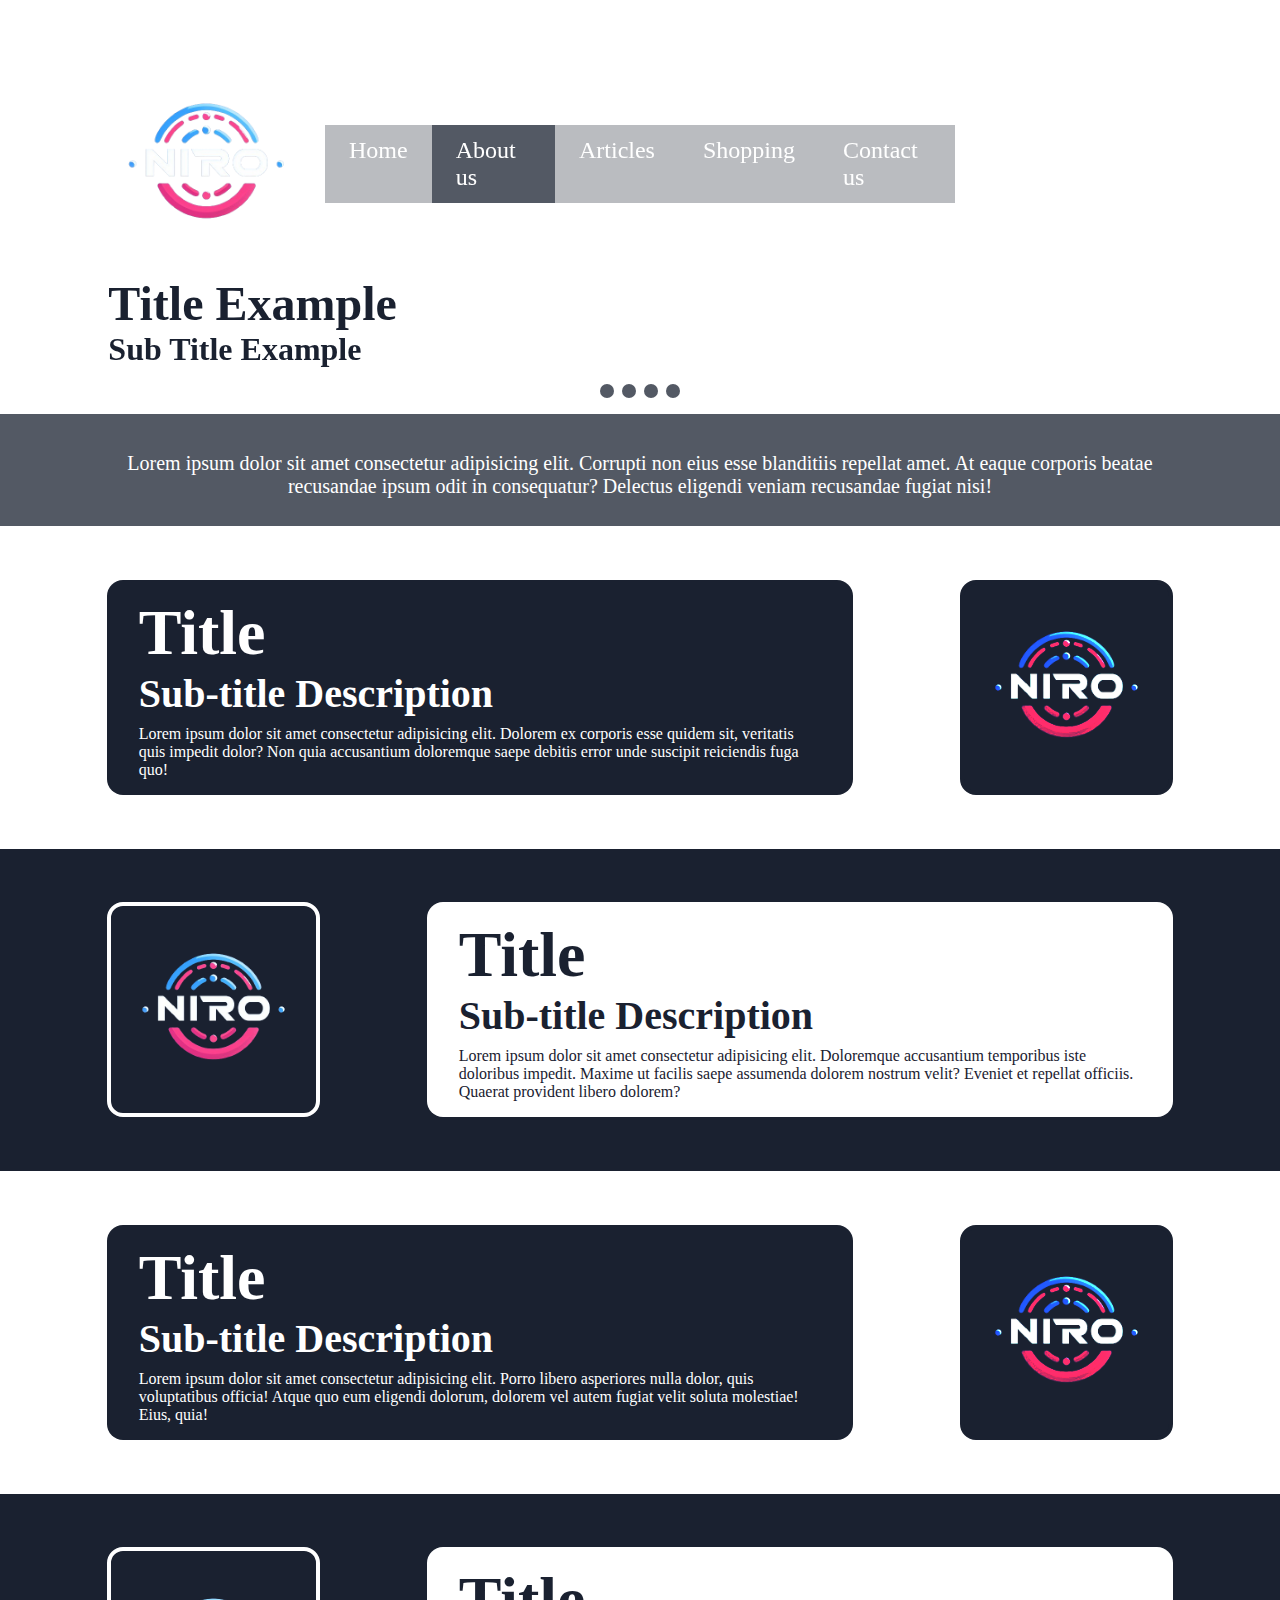
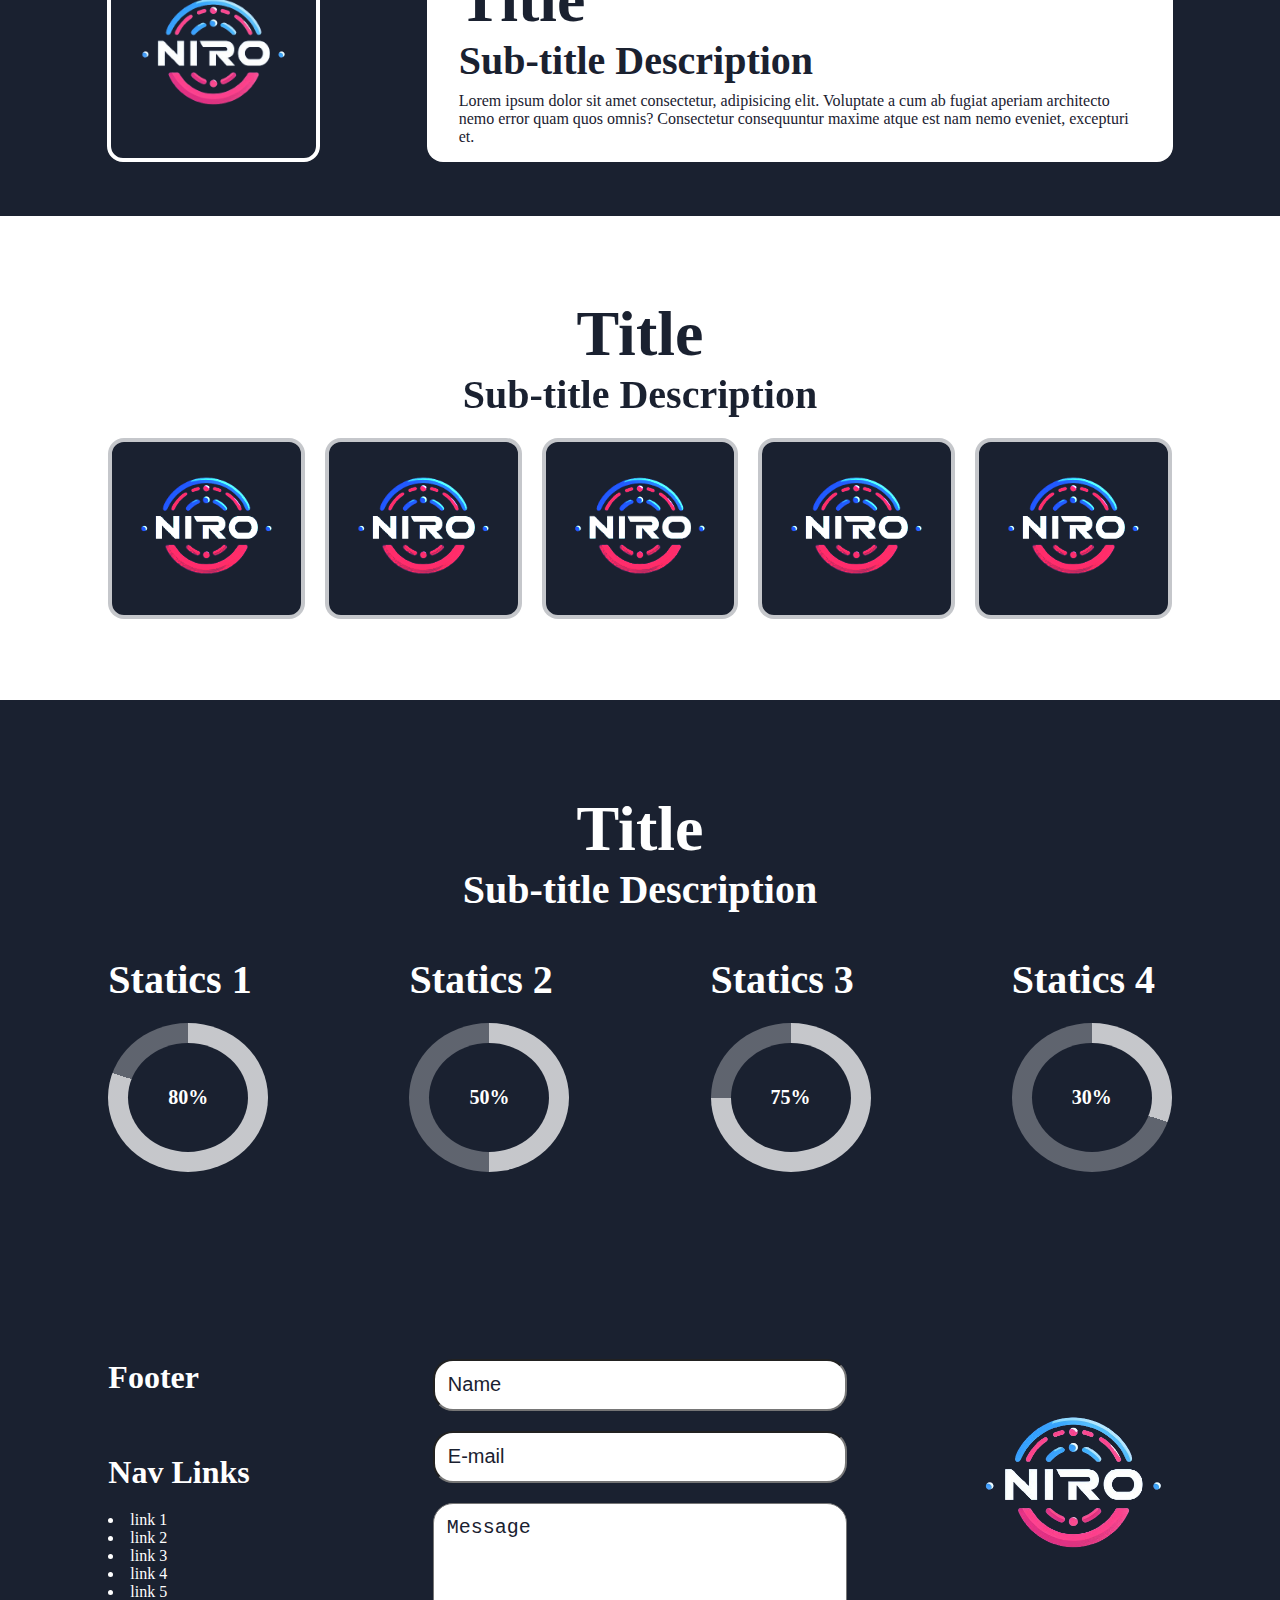
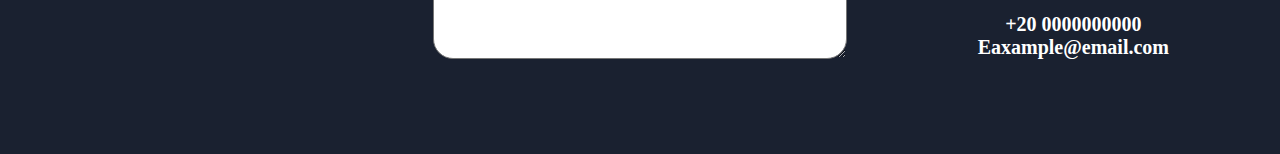
==== about-us/about-us.html @ 6268d71a "Inilaizing" ====
<!DOCTYPE html>
<html lang="en">
  <head>
    <meta charset="UTF-8" />
    <meta name="viewport" content="width=device-width, initial-scale=1.0" />
    <link rel="stylesheet" href="../glopal.css" />
    <link rel="stylesheet" href="./about-us.css" />
    <title>Document</title>
  </head>
  <body>
    <header></header>
    <aside></aside>
    <main>
      <section class="section1">
        <article>
          <h1>Title</h1>
          <h3>Sub-title Description</h3>
          <p>
            Lorem ipsum dolor sit amet consectetur adipisicing elit. Dolorem ex
            corporis esse quidem sit, veritatis quis impedit dolor? Non quia
            accusantium doloremque saepe debitis error unde suscipit reiciendis
            fuga quo!
          </p>
        </article>
        <div class="img-wraper1"></div>
      </section>
      <section class="section2">
        <article>
          <h1>Title</h1>
          <h3>Sub-title Description</h3>
          <p>
            Lorem ipsum dolor sit amet consectetur adipisicing elit. Doloremque
            accusantium temporibus iste doloribus impedit. Maxime ut facilis
            saepe assumenda dolorem nostrum velit? Eveniet et repellat officiis.
            Quaerat provident libero dolorem?
          </p>
        </article>
        <div class="img-wraper1"></div>
      </section>
      <section class="section3">
        <article>
          <h1>Title</h1>
          <h3>Sub-title Description</h3>
          <p>
            Lorem ipsum dolor sit amet consectetur adipisicing elit. Porro
            libero asperiores nulla dolor, quis voluptatibus officia! Atque quo
            eum eligendi dolorum, dolorem vel autem fugiat velit soluta
            molestiae! Eius, quia!
          </p>
        </article>
        <div class="img-wraper1"></div>
      </section>
      <section class="section4">
        <article>
          <h1>Title</h1>
          <h3>Sub-title Description</h3>
          <p>
            Lorem ipsum dolor sit amet consectetur, adipisicing elit. Voluptate
            a cum ab fugiat aperiam architecto nemo error quam quos omnis?
            Consectetur consequuntur maxime atque est nam nemo eveniet,
            excepturi et.
          </p>
        </article>
        <div class="img-wraper1"></div>
      </section>
      <section class="section5">
        <div class="info-wraper1">
          <h1>Title</h1>
          <h3>Sub-title Description</h3>
        </div>
        <div class="img-wraper1">
          <div class="img-wraper2"></div>
          <div class="img-wraper2"></div>
          <div class="img-wraper2"></div>
          <div class="img-wraper2"></div>
          <div class="img-wraper2"></div>
        </div>
      </section>
      <section class="section6">
        <div class="info-wraper1">
          <h1>Title</h1>
          <h3>Sub-title Description</h3>
        </div>
        <div class="info-wraper2">
          <div class="info-wraper3">
            <h3>Statics 1</h3>
            <div class="range range1">
              <div class="precent">80%</div>
            </div>
          </div>
          <div class="info-wraper3">
            <h3>Statics 2</h3>
            <div class="range range2">
              <div class="precent">50%</div>
            </div>
          </div>
          <div class="info-wraper3">
            <h3>Statics 3</h3>
            <div class="range range3">
              <div class="precent">75%</div>
            </div>
          </div>
          <div class="info-wraper3">
            <h3>Statics 4</h3>
            <div class="range range4">
              <div class="precent">30%</div>
            </div>
          </div>
        </div>
      </section>
    </main>
    <footer></footer>
    <script src="../glopal.js"></script>
    <script src="./about-us.js"></script>
  </body>
</html>
---- glopal.css ----
* {
    margin: 0;
    padding: 0;
    box-sizing: border-box;
}
:root {
    --color1: rgba(255, 255, 255, 100%);
    --color1-75: rgba(255, 255, 255, 75%);
    --color1-50: rgba(255, 255, 255, 50%);
    --color1-30: rgba(255, 255, 255, 30%);
    --color2: rgba(26, 33, 48, 100%);
    --color2-75: rgba(26, 33, 48, 75%);
    --color2-50: rgba(26, 33, 48, 50%);
    --color2-30: rgba(26, 33, 48, 30%);
    --color3: rgba(131, 180, 255, 100%);
    --color3-75: rgba(131, 180, 255, 75%);
    --color3-50: rgba(131, 180, 255, 50%);
    --color3-30: rgba(131, 180, 255, 30%);
}
/* #################### header #################### */
header {
    background: url(./images/476eaed507dc46eaae9f7516cd02522b.png~tplv-6bxrjdptv7-image.png) no-repeat;
    background-position: top center;
    background-size: cover;
    background-color: var(--color1-40);
    background-blend-mode: overlay;
    display: grid;
    grid-template-columns: repeat(12, 1fr);
    grid-template-rows: 2fr 0.75fr auto 1fr;
    padding:  3.25em 0 0 0;
    color: var(--color2);
    column-gap: 1.25em;
    animation: positioning 10s ease-in-out infinite alternate;
}
header .info-wraper1 {
    grid-area: 1 / 2 / 1 span / 10 span;
    display: grid;
    grid-template-columns: repeat(10, 1fr);
    grid-template-rows: 0.5fr 0.25fr 0.5fr;
    backdrop-filter: blur(0.25em);
    gap: 1.25em;
}
header .info-wraper1 .logo {
    grid-area: 1 / 1 / 3 span / 2 span;
    background: url(./images/778888e7e22f4e7ca39a006583a28d4b.png_tplv-6bxrjdptv7-image-removebg-preview.png) no-repeat;
    background-position: center center;
    background-size: cover;
}
header .info-wraper1 nav{
    grid-area: 2 / 3 / 1 span / 6 span;
    display: flex;
    color: var(--color1);
    font-size: 1.5em;
}
header .info-wraper1 nav div {
    padding: 0.5em 1em;
    cursor: pointer;
    background: var(--color2-30);
}
header .info-wraper1 nav div:hover {
    background: var(--color2-75);
    transition: 0.25s ease-in;
}
header .info-wraper2 {
    grid-area: 2 / 2 / 1 span / 10 span;
    backdrop-filter: blur(0.25em);
}
header .info-wraper2 h2 {
    font-size: 3em;
}
header .info-wraper2 h4 {
    font-size: 2em;
}
header .slider {
    grid-area: 3 / 2 / 1 span / 10 span;
    display: flex;
    justify-content: center;
    gap: 0.5em;
    backdrop-filter: blur(0.25em);
    padding: 1em;
}
header .slider div {
    width: 0.875em;
    height: 0.875em;
    background: var(--color2-75);
    border-radius: 50%;
}
header .info-wraper3 {
    grid-area: 4 / 1 / 1 span / 12 span;
    font-size: 1.25em;
    background: var(--color2-75);
    color: var(--color1);
    display: grid;
    grid-template-columns: repeat(12, 1fr);
    grid-template-rows: 0.5fr 1fr 0.5fr;
    text-align: center;
}
header .info-wraper3 p {
    grid-area: 2 / 2 / 1 span / 10 span;
}
/* #################### Footer #################### */
footer {
    display: grid;
    grid-template-columns: repeat(12, 1fr);
    grid-template-rows: 1fr 4fr 1fr;
    gap: 1.25em;
    color: var(--color1);
    background: var(--color2);
}
footer .info-wraper1 {
    grid-area: 2 / 2 / 1 span / 3 span;
    display: flex;
    flex-flow: column;
    justify-content: space-between;
}
footer .info-wraper1 h4 {
    font-size: 2em;
}
footer .info-wraper1 .info-wraper2 {
    display: flex;
    flex-flow: column;
    gap: 1.25em;
}
footer .info-wraper1 .info-wraper2 ul {
    list-style-position: inside;
    display: flex;
    flex-flow: column;
}
footer .info-wraper1 .info-wraper2 ul li {
    cursor: pointer;
}
footer form {
    grid-area: 2 / 5 / 1 span / 4 span;
    display: grid;
    grid-template-rows: 1fr 1fr 3fr;
    gap: 1.25em;
}
footer form * {
    padding: 0.625em;
    font-size: 1.25em;
    border-radius: 1em;
}
footer form *::placeholder{
    color: var(--color2);
}
footer form textarea {
    font-size: 1.25rem;
}
footer .info-wraper3 {
    grid-area: 2 / 10 / 1 span / 2 span;
    display: grid;
    grid-template-rows: 1fr auto auto;
    font-size: 1.25em;
    text-align: center;
    font-weight: 600;
}
footer .info-wraper3 .logo {
    background: url(./images/778888e7e22f4e7ca39a006583a28d4b.png_tplv-6bxrjdptv7-image-removebg-preview.png) no-repeat;
    background-position: center center;
    background-size: cover;
}
/* #################### Animations #################### */
@keyframes positioning {
    0%{
        background-position: top center;
    }
    
    100% {
        background-position: bottom center;
    }
}
@keyframes hover {
    0% {
        background: linear-gradient(0deg, var(--color1)0%, var(--color1-75) 5%);
        color: var(--color1);
    }
    10% {
        background: linear-gradient(0deg, var(--color1)10%, var(--color1-75)20%);
        color: var(--color1);
    }
    20% {
        background: linear-gradient(0deg, var(--color1)20%, var(--color1-75)30%);
        color: var(--color1);
    }
    30% {
        background: linear-gradient(0deg, var(--color1)30%, var(--color1-75)40%);
        color: var(--color1);
    }
    40% {
        background: linear-gradient(0deg, var(--color1)40%, var(--color1-75)50%);
        color: var(--color1);
    }
    50% {
        background: linear-gradient(0deg, var(--color1)50%, var(--color1-75)60%);
        color: var(--color1);
    }
    60% {
        background: linear-gradient(0deg, var(--color1)60%, var(--color1-75)70%);
    }
    70% {
        background: linear-gradient(0deg, var(--color1)70%, var(--color1-75)80%);
    }
    80% {
        background: linear-gradient(0deg, var(--color1)80%, var(--color1-75)90%);
    }
    90% {
        background: linear-gradient(0deg, var(--color1)90%, var(--color1-75)100%);
    }
    100% {
        background: linear-gradient(0deg, var(--color1)100%, var(--color1-75)0%);
    }
    80%, 90%, 100% {
        outline: 0.1em solid var(--color2);
        box-shadow: 0.25em 0.25em 0.1em var(--color1);
    }
}
---- about-us/about-us.css ----
#about-us {
  background: var(--color2-75);
}
main section {
  display: grid;
  grid-template-columns: repeat(12, 1fr);
  grid-template-rows: 1fr 4fr 1fr;
}
.section1,
.section3 {
  color: var(--color1);
}
.section1 article,
.section3 article {
  grid-area: 2 / 2 / 1 span / 7 span;
  padding: 1em 2em;
  background: var(--color2);
  border-radius: 1em;
}
.section1 .img-wraper1,
.section3 .img-wraper1 {
  grid-area: 2 / 10 / 1 span / 2 span;
  border: 0.25em solid var(--color2);
  border-radius: 1em;
  background: url(../images/778888e7e22f4e7ca39a006583a28d4b.png_tplv-6bxrjdptv7-image-removebg-preview.png)
    no-repeat;
  background-color: var(--color2);
  background-position: center center;
  background-size: cover;
  background-blend-mode: color-dodge;
}
.section1 .img-wraper1:hover,
.section3 .img-wraper1:hover {
  backdrop-filter: brightness(0.5);
  transition: 0.25s ease-in;
  cursor: pointer;
}
.section2,
.section4 {
  background: var(--color2);
  color: var(--color2);
}
.section2 article,
.section4 article {
  grid-area: 2 / 5 / 1 span / 7 span;
  padding: 1em 2em;
  border-radius: 1em;
  background: var(--color1);
}
.section2 .img-wraper1,
.section4 .img-wraper1 {
  grid-area: 2 / 2 / 1 span / 2 span;
  border: 0.25em solid var(--color1);
  border-radius: 1em;
  background: url(../images/778888e7e22f4e7ca39a006583a28d4b.png_tplv-6bxrjdptv7-image-removebg-preview.png)
    no-repeat;
  background-position: center center;
  background-size: cover;
}
.section2 .img-wraper1:hover,
.section4 .img-wraper1:hover {
  backdrop-filter: brightness(1.5);
  transition: 0.25s ease-in;
  cursor: pointer;
}
h1 {
  font-size: 4em;
  font-weight: 800;
}
h3 {
  font-size: 2.5em;
  font-weight: 700;
}
p {
  margin: 0.5em 0 0 0;
}
/* #################### Section 5 #################### */
.section5 {
  display: grid;
  grid-template-columns: repeat(12, 1fr);
  grid-template-rows: 1fr 2fr 3fr 1fr;
  gap: 1.25em;
  background: var(--color1);
  color: var(--color2);
}
.section5 .info-wraper1 {
  grid-area: 2 / 2 / 1 span / 10 span;
  text-align: center;
  backdrop-filter: blur(0.2em);
}
.section5 .info-wraper1 h1 {
  font-size: 4em;
}
.section5 .info-wraper1 h3 {
  font-size: 2.5em;
}
.section5 .img-wraper1 {
  grid-area: 3 / 2 / 1 span / 10 span;
  display: flex;
  gap: 1.25em;
}
.section5 .img-wraper1 .img-wraper2 {
  width: calc((100% - 1.25em) / 3);
  border-radius: 1em;
  background: url(../images/778888e7e22f4e7ca39a006583a28d4b.png_tplv-6bxrjdptv7-image-removebg-preview.png)
    no-repeat;
  background-position: center center;
  background-size: cover;
  background-blend-mode: color-dodge;
  background-color: var(--color2);
  border: 0.25em solid var(--color1-75);
  transition: 0.25s ease-in-out;
  cursor: pointer;
}
.section5 .img-wraper1 .img-wraper2:hover {
  width: calc((100% - 1.25em) / 0.5);
  transition: 0.25s ease-in-out;
  backdrop-filter: blur(2em);
  background-size: contain;
}
/* #################### Section 6 #################### */
.section6 {
  display: grid;
  grid-template-columns: repeat(12, 1fr);
  grid-template-rows: 1fr 2fr 3fr 1fr;
  gap: 1.25em;
  background: var(--color2);
  color: var(--color1);
}
.section6 .info-wraper1 {
  grid-area: 2 / 2 / 1 span / 10 span;
  text-align: center;
}
.section6 .info-wraper1 h1 {
  font-size: 4em;
}
.section6 .info-wraper1 h3 {
  font-size: 2.5em;
}
.section6 .info-wraper2 {
  grid-area: 3 / 2 / 1 span / 10 span;
  display: flex;
  justify-content: space-between;
}
.section6 .info-wraper2 .info-wraper3 {
  display: flex;
  flex-flow: column;
  gap: 1.25em;
}
.section6 .info-wraper2 .info-wraper3 h3 {
  font-size: 2.5em;
}
.range {
  background: conic-gradient(var(--color1-75) 80%, var(--color1-30) 0);
  padding: 1.25em;
  border-radius: 50%;
}
.range2 {
  background: conic-gradient(var(--color1-75) 50%, var(--color1-30) 0);
}
.range3 {
  background: conic-gradient(var(--color1-75) 75%, var(--color1-30) 0);
}
.range4 {
  background: conic-gradient(var(--color1-75) 30%, var(--color1-30) 0);
}
.precent {
  text-align: center;
  background: var(--color2);
  border-radius: 50%;
  font-size: 1.25em;
  padding: 2.15em 2em;
  font-weight: 800;
  width: fit-content;
}
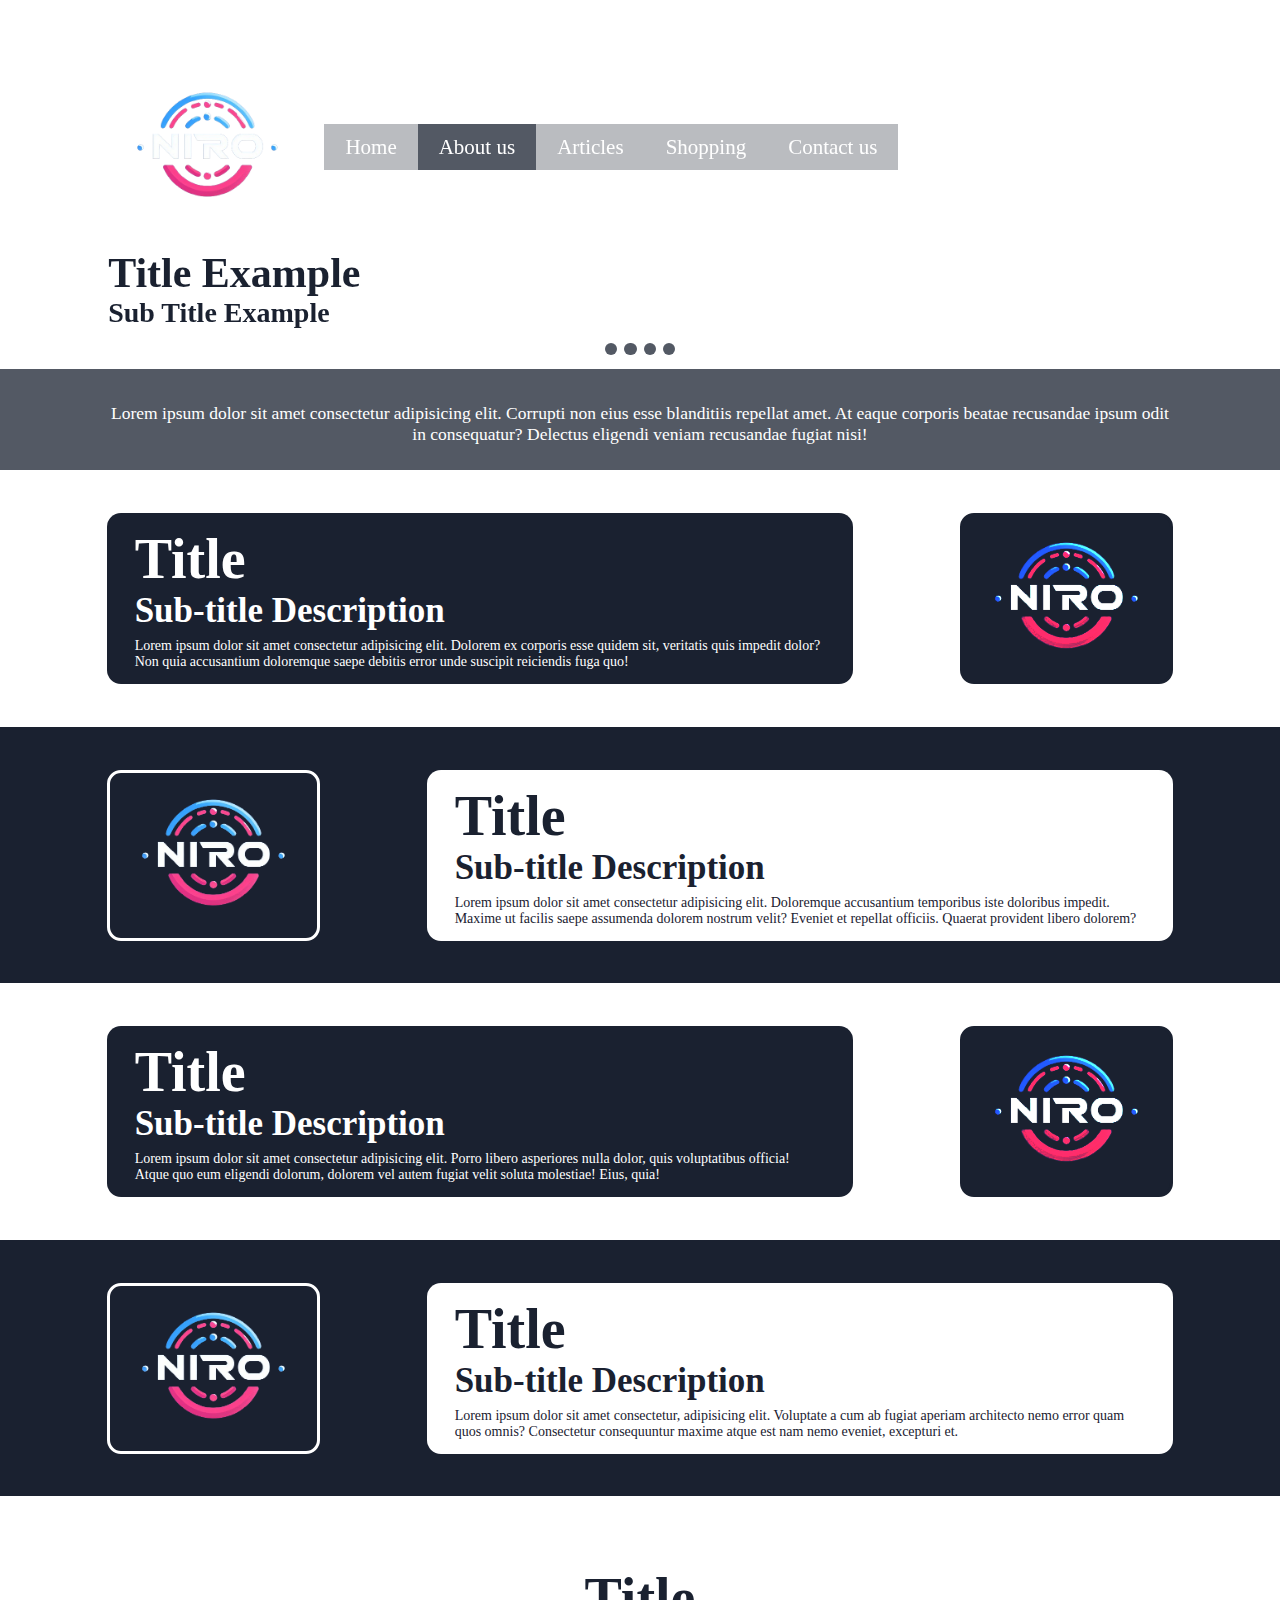
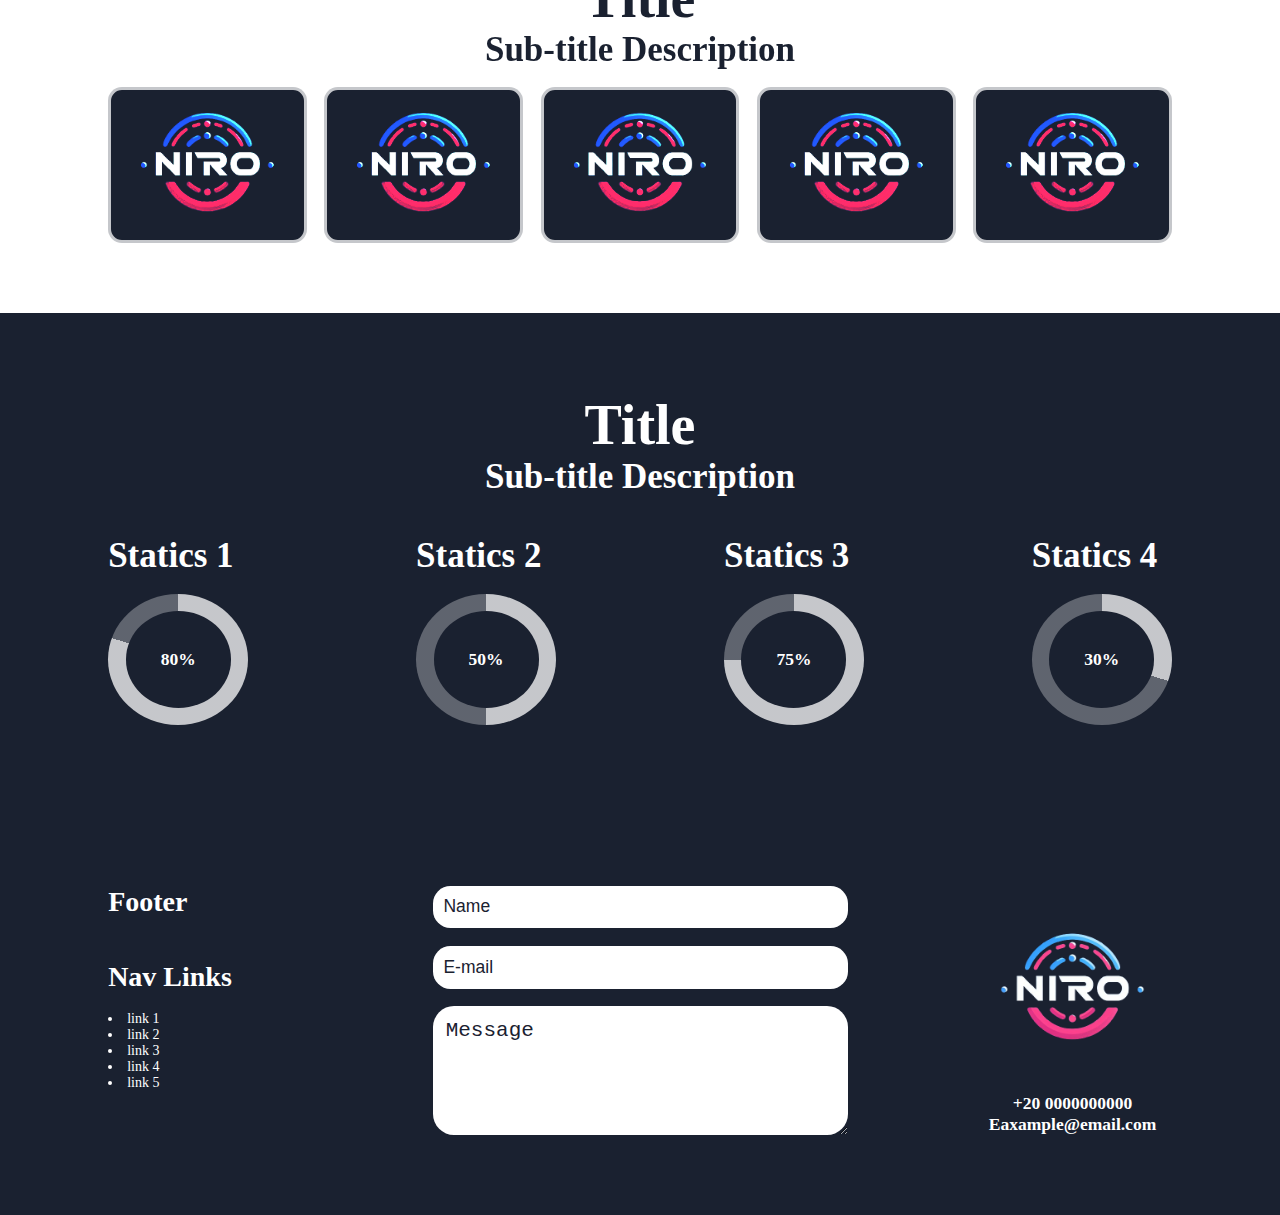
==== commit a25bee34: "Edite 2" ====
--- a/about-us/about-us.html
+++ b/about-us/about-us.html
@@ -3,6 +3,7 @@
   <head>
     <meta charset="UTF-8" />
     <meta name="viewport" content="width=device-width, initial-scale=1.0" />
+    <link rel="shortcut icon" href="../images/Icon.png" type="image/x-icon" />
     <link rel="stylesheet" href="../glopal.css" />
     <link rel="stylesheet" href="./about-us.css" />
     <title>Document</title>
--- a/glopal.css
+++ b/glopal.css
@@ -1,216 +1,256 @@
 * {
-    margin: 0;
-    padding: 0;
-    box-sizing: border-box;
+  margin: 0;
+  padding: 0;
+  box-sizing: border-box;
+  scroll-behavior: smooth;
 }
 :root {
-    --color1: rgba(255, 255, 255, 100%);
-    --color1-75: rgba(255, 255, 255, 75%);
-    --color1-50: rgba(255, 255, 255, 50%);
-    --color1-30: rgba(255, 255, 255, 30%);
-    --color2: rgba(26, 33, 48, 100%);
-    --color2-75: rgba(26, 33, 48, 75%);
-    --color2-50: rgba(26, 33, 48, 50%);
-    --color2-30: rgba(26, 33, 48, 30%);
-    --color3: rgba(131, 180, 255, 100%);
-    --color3-75: rgba(131, 180, 255, 75%);
-    --color3-50: rgba(131, 180, 255, 50%);
-    --color3-30: rgba(131, 180, 255, 30%);
+  --color1: rgba(255, 255, 255, 100%);
+  --color1-75: rgba(255, 255, 255, 75%);
+  --color1-50: rgba(255, 255, 255, 50%);
+  --color1-30: rgba(255, 255, 255, 30%);
+  --color2: rgba(26, 33, 48, 100%);
+  --color2-75: rgba(26, 33, 48, 75%);
+  --color2-50: rgba(26, 33, 48, 50%);
+  --color2-30: rgba(26, 33, 48, 30%);
+  --color3: rgba(131, 180, 255, 100%);
+  --color3-75: rgba(131, 180, 255, 75%);
+  --color3-50: rgba(131, 180, 255, 50%);
+  --color3-30: rgba(131, 180, 255, 30%);
 }
 /* #################### header #################### */
 header {
-    background: url(./images/476eaed507dc46eaae9f7516cd02522b.png~tplv-6bxrjdptv7-image.png) no-repeat;
-    background-position: top center;
-    background-size: cover;
-    background-color: var(--color1-40);
-    background-blend-mode: overlay;
-    display: grid;
-    grid-template-columns: repeat(12, 1fr);
-    grid-template-rows: 2fr 0.75fr auto 1fr;
-    padding:  3.25em 0 0 0;
-    color: var(--color2);
-    column-gap: 1.25em;
-    animation: positioning 10s ease-in-out infinite alternate;
+  background: url(./images/476eaed507dc46eaae9f7516cd02522b.png~tplv-6bxrjdptv7-image.png)
+    no-repeat;
+  background-position: top center;
+  background-size: cover;
+  background-color: var(--color1-40);
+  background-blend-mode: overlay;
+  display: grid;
+  grid-template-columns: repeat(12, 1fr);
+  grid-template-rows: 2fr 0.75fr auto 1fr;
+  padding: 3.25em 0 0 0;
+  color: var(--color2);
+  column-gap: 1.25em;
+  animation: positioning 10s ease-in-out infinite alternate;
 }
 header .info-wraper1 {
-    grid-area: 1 / 2 / 1 span / 10 span;
-    display: grid;
-    grid-template-columns: repeat(10, 1fr);
-    grid-template-rows: 0.5fr 0.25fr 0.5fr;
-    backdrop-filter: blur(0.25em);
-    gap: 1.25em;
+  grid-area: 1 / 2 / 1 span / 10 span;
+  display: grid;
+  grid-template-columns: repeat(10, 1fr);
+  grid-template-rows: 0.5fr 0.25fr 0.5fr;
+  backdrop-filter: blur(0.25em);
+  gap: 1.25em;
 }
 header .info-wraper1 .logo {
-    grid-area: 1 / 1 / 3 span / 2 span;
-    background: url(./images/778888e7e22f4e7ca39a006583a28d4b.png_tplv-6bxrjdptv7-image-removebg-preview.png) no-repeat;
-    background-position: center center;
-    background-size: cover;
-}
-header .info-wraper1 nav{
-    grid-area: 2 / 3 / 1 span / 6 span;
-    display: flex;
-    color: var(--color1);
-    font-size: 1.5em;
+  grid-area: 1 / 1 / 3 span / 2 span;
+  background: url(./images/778888e7e22f4e7ca39a006583a28d4b.png_tplv-6bxrjdptv7-image-removebg-preview.png)
+    no-repeat;
+  background-position: center center;
+  background-size: cover;
+}
+header .info-wraper1 nav {
+  grid-area: 2 / 3 / 1 span / 6 span;
+  display: flex;
+  color: var(--color1);
+  font-size: 1.5em;
 }
 header .info-wraper1 nav div {
-    padding: 0.5em 1em;
-    cursor: pointer;
-    background: var(--color2-30);
+  padding: 0.5em 1em;
+  cursor: pointer;
+  background: var(--color2-30);
 }
 header .info-wraper1 nav div:hover {
-    background: var(--color2-75);
-    transition: 0.25s ease-in;
+  background: var(--color2-75);
+  transition: 0.25s ease-in;
 }
 header .info-wraper2 {
-    grid-area: 2 / 2 / 1 span / 10 span;
-    backdrop-filter: blur(0.25em);
+  grid-area: 2 / 2 / 1 span / 10 span;
+  backdrop-filter: blur(0.25em);
 }
 header .info-wraper2 h2 {
-    font-size: 3em;
+  font-size: 3em;
 }
 header .info-wraper2 h4 {
-    font-size: 2em;
+  font-size: 2em;
 }
 header .slider {
-    grid-area: 3 / 2 / 1 span / 10 span;
-    display: flex;
-    justify-content: center;
-    gap: 0.5em;
-    backdrop-filter: blur(0.25em);
-    padding: 1em;
+  grid-area: 3 / 2 / 1 span / 10 span;
+  display: flex;
+  justify-content: center;
+  gap: 0.5em;
+  backdrop-filter: blur(0.25em);
+  padding: 1em;
 }
 header .slider div {
-    width: 0.875em;
-    height: 0.875em;
-    background: var(--color2-75);
-    border-radius: 50%;
+  width: 0.875em;
+  height: 0.875em;
+  background: var(--color2-75);
+  border-radius: 50%;
 }
 header .info-wraper3 {
-    grid-area: 4 / 1 / 1 span / 12 span;
-    font-size: 1.25em;
-    background: var(--color2-75);
-    color: var(--color1);
-    display: grid;
-    grid-template-columns: repeat(12, 1fr);
-    grid-template-rows: 0.5fr 1fr 0.5fr;
-    text-align: center;
+  grid-area: 4 / 1 / 1 span / 12 span;
+  font-size: 1.25em;
+  background: var(--color2-75);
+  color: var(--color1);
+  display: grid;
+  grid-template-columns: repeat(12, 1fr);
+  grid-template-rows: 0.5fr 1fr 0.5fr;
+  text-align: center;
 }
 header .info-wraper3 p {
-    grid-area: 2 / 2 / 1 span / 10 span;
+  grid-area: 2 / 2 / 1 span / 10 span;
 }
 /* #################### Footer #################### */
 footer {
-    display: grid;
-    grid-template-columns: repeat(12, 1fr);
-    grid-template-rows: 1fr 4fr 1fr;
-    gap: 1.25em;
-    color: var(--color1);
-    background: var(--color2);
-}
+  display: grid;
+  grid-template-columns: repeat(12, 1fr);
+  grid-template-rows: 1fr 4fr 1fr;
+  gap: 1.25em;
+  color: var(--color1);
+  background: var(--color2);
+}
+
 footer .info-wraper1 {
-    grid-area: 2 / 2 / 1 span / 3 span;
-    display: flex;
-    flex-flow: column;
-    justify-content: space-between;
+  grid-area: 2 / 2 / 1 span / 3 span;
+  display: flex;
+  flex-flow: column;
+  justify-content: space-between;
 }
 footer .info-wraper1 h4 {
-    font-size: 2em;
+  font-size: 2em;
 }
 footer .info-wraper1 .info-wraper2 {
-    display: flex;
-    flex-flow: column;
-    gap: 1.25em;
+  display: flex;
+  flex-flow: column;
+  gap: 1.25em;
 }
 footer .info-wraper1 .info-wraper2 ul {
-    list-style-position: inside;
-    display: flex;
-    flex-flow: column;
+  list-style-position: inside;
+  display: flex;
+  flex-flow: column;
 }
 footer .info-wraper1 .info-wraper2 ul li {
-    cursor: pointer;
+  cursor: pointer;
 }
 footer form {
-    grid-area: 2 / 5 / 1 span / 4 span;
-    display: grid;
-    grid-template-rows: 1fr 1fr 3fr;
-    gap: 1.25em;
+  grid-area: 2 / 5 / 1 span / 4 span;
+  display: grid;
+  grid-template-rows: 1fr 1fr 3fr;
+  gap: 1.25em;
 }
 footer form * {
-    padding: 0.625em;
-    font-size: 1.25em;
-    border-radius: 1em;
-}
-footer form *::placeholder{
-    color: var(--color2);
+  padding: 0.625em;
+  font-size: 1.25em;
+  border-radius: 1em;
+  border: none;
+}
+footer form *::placeholder {
+  color: var(--color2);
 }
 footer form textarea {
-    font-size: 1.25rem;
+  font-size: 1.5em;
 }
 footer .info-wraper3 {
-    grid-area: 2 / 10 / 1 span / 2 span;
-    display: grid;
-    grid-template-rows: 1fr auto auto;
-    font-size: 1.25em;
-    text-align: center;
-    font-weight: 600;
+  grid-area: 2 / 10 / 1 span / 2 span;
+  display: grid;
+  grid-template-rows: 1fr auto auto;
+  font-size: 1.25em;
+  text-align: center;
+  font-weight: 600;
 }
 footer .info-wraper3 .logo {
-    background: url(./images/778888e7e22f4e7ca39a006583a28d4b.png_tplv-6bxrjdptv7-image-removebg-preview.png) no-repeat;
-    background-position: center center;
-    background-size: cover;
+  background: url(./images/778888e7e22f4e7ca39a006583a28d4b.png_tplv-6bxrjdptv7-image-removebg-preview.png)
+    no-repeat;
+  background-position: center center;
+  background-size: cover;
 }
 /* #################### Animations #################### */
 @keyframes positioning {
-    0%{
-        background-position: top center;
-    }
-    
-    100% {
-        background-position: bottom center;
-    }
+  0% {
+    background-position: top center;
+  }
+
+  100% {
+    background-position: bottom center;
+  }
 }
 @keyframes hover {
-    0% {
-        background: linear-gradient(0deg, var(--color1)0%, var(--color1-75) 5%);
-        color: var(--color1);
-    }
-    10% {
-        background: linear-gradient(0deg, var(--color1)10%, var(--color1-75)20%);
-        color: var(--color1);
-    }
-    20% {
-        background: linear-gradient(0deg, var(--color1)20%, var(--color1-75)30%);
-        color: var(--color1);
-    }
-    30% {
-        background: linear-gradient(0deg, var(--color1)30%, var(--color1-75)40%);
-        color: var(--color1);
-    }
-    40% {
-        background: linear-gradient(0deg, var(--color1)40%, var(--color1-75)50%);
-        color: var(--color1);
-    }
-    50% {
-        background: linear-gradient(0deg, var(--color1)50%, var(--color1-75)60%);
-        color: var(--color1);
-    }
-    60% {
-        background: linear-gradient(0deg, var(--color1)60%, var(--color1-75)70%);
-    }
-    70% {
-        background: linear-gradient(0deg, var(--color1)70%, var(--color1-75)80%);
-    }
-    80% {
-        background: linear-gradient(0deg, var(--color1)80%, var(--color1-75)90%);
-    }
-    90% {
-        background: linear-gradient(0deg, var(--color1)90%, var(--color1-75)100%);
-    }
-    100% {
-        background: linear-gradient(0deg, var(--color1)100%, var(--color1-75)0%);
-    }
-    80%, 90%, 100% {
-        outline: 0.1em solid var(--color2);
-        box-shadow: 0.25em 0.25em 0.1em var(--color1);
-    }
-}
+  0% {
+    background: linear-gradient(0deg, var(--color1) 0%, var(--color1-75) 5%);
+    color: var(--color1);
+  }
+  10% {
+    background: linear-gradient(0deg, var(--color1) 10%, var(--color1-75) 20%);
+    color: var(--color1);
+  }
+  20% {
+    background: linear-gradient(0deg, var(--color1) 20%, var(--color1-75) 30%);
+    color: var(--color1);
+  }
+  30% {
+    background: linear-gradient(0deg, var(--color1) 30%, var(--color1-75) 40%);
+    color: var(--color1);
+  }
+  40% {
+    background: linear-gradient(0deg, var(--color1) 40%, var(--color1-75) 50%);
+    color: var(--color1);
+  }
+  50% {
+    background: linear-gradient(0deg, var(--color1) 50%, var(--color1-75) 60%);
+    color: var(--color1);
+  }
+  60% {
+    background: linear-gradient(0deg, var(--color1) 60%, var(--color1-75) 70%);
+  }
+  70% {
+    background: linear-gradient(0deg, var(--color1) 70%, var(--color1-75) 80%);
+  }
+  80% {
+    background: linear-gradient(0deg, var(--color1) 80%, var(--color1-75) 90%);
+  }
+  90% {
+    background: linear-gradient(0deg, var(--color1) 90%, var(--color1-75) 100%);
+  }
+  100% {
+    background: linear-gradient(0deg, var(--color1) 100%, var(--color1-75) 0%);
+  }
+  80%,
+  90%,
+  100% {
+    outline: 0.1em solid var(--color2);
+    box-shadow: 0.25em 0.25em 0.1em var(--color1);
+  }
+}
+@keyframes show {
+  from {
+    transform: rotatey(90deg);
+    opacity: 0.8;
+    scale: 0.8 1;
+  }
+  50% {
+    opacity: 1;
+    scale: 1;
+    transform: rotatey(0deg);
+  }
+}
+@media screen and (max-width: 1440px) {
+  body {
+    font-size: 14px;
+  }
+}
+@media screen and (max-width: 1024px) {
+  body {
+    font-size: 10px;
+  }
+}
+@media screen and (max-width: 768px) {
+  body {
+    font-size: 8px;
+  }
+}
+@media screen and (max-width: 430px) {
+  body {
+    font-size: 4px;
+  }
+}
